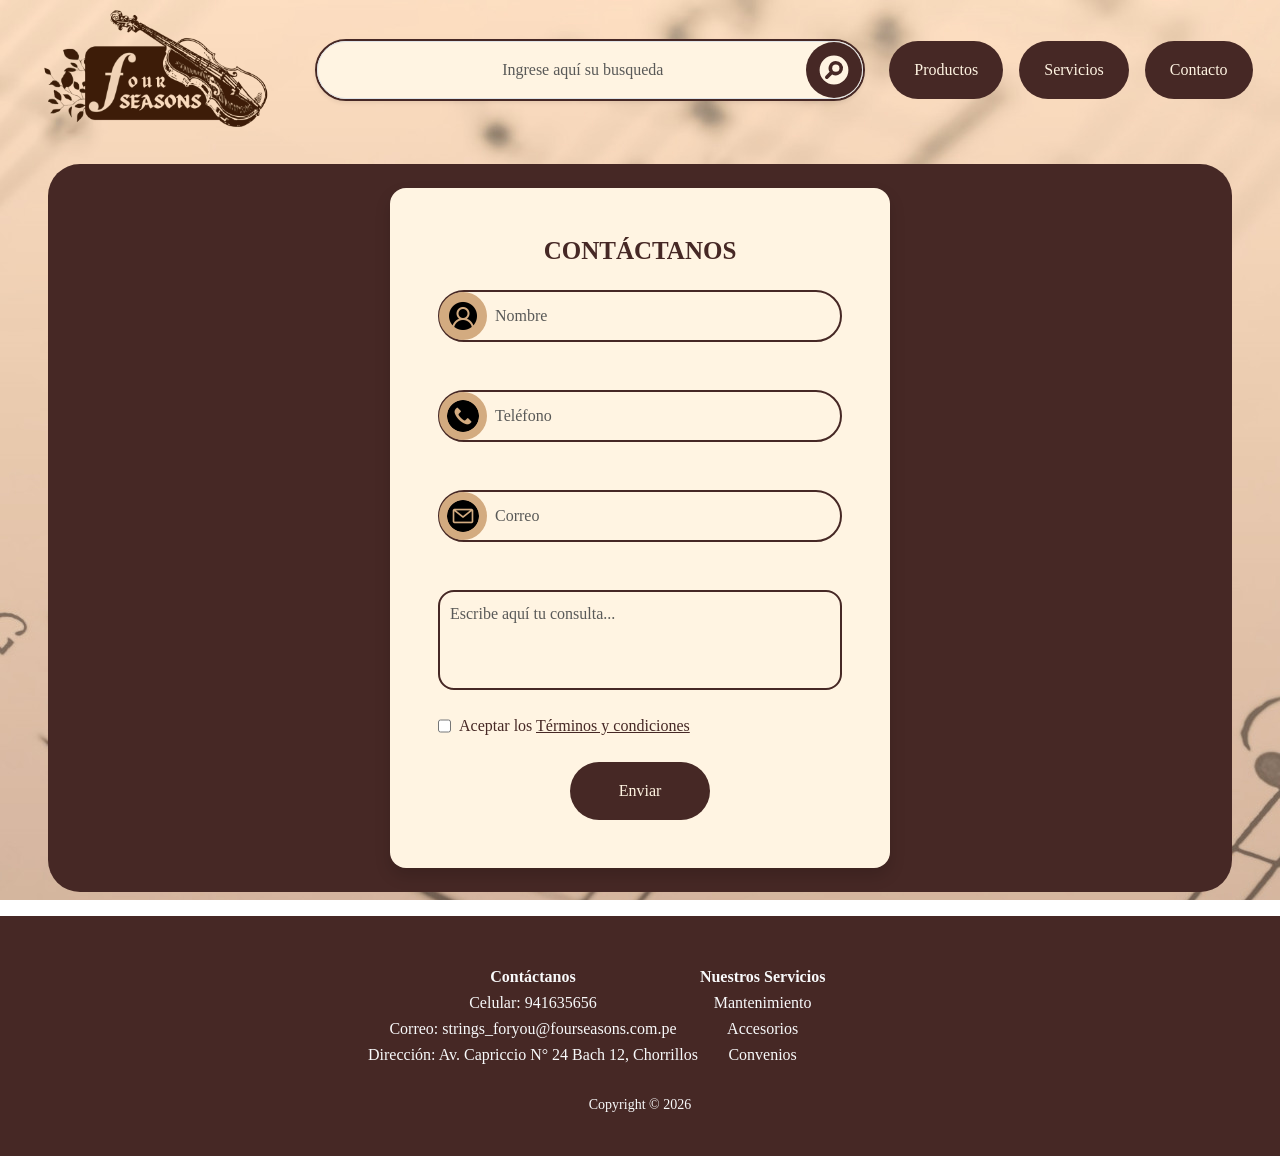
==== contacto.html @ e3f288ad "Add files via upload" ====
<!DOCTYPE html>
<html lang="es-PE">
    <head>
        <meta charset="UTF-8">
        <meta name="viewport" content="width=device-width, initial-scale=1.0">
        <title>Four Seasons - Contacto</title>
        <link href="https://cdn.jsdelivr.net/npm/bootstrap@5.3.3/dist/css/bootstrap.min.css" rel="stylesheet">
        <link rel="stylesheet" href="css/styles.css">
    </head>
    <body class="d-flex flex-column min-vh-100 aqa-bg-body">
        <header>
            <nav class="navbar navbar-expand-lg py-0">
                <div class="container-fluid justify-content-center align-items-center px-0">
                    <a class="navbar-brand m-0" href="index.html">
                        <img src="img/fourseasonsbrowntransparent.png" height="130" alt="Four Seasons" class="mx-3">
                    </a>
                    <form method="get" class="d-flex align-items-center position-relative shadow-sm rounded-pill mx-3 aqa-principal-search" >
                        <label hidden for="buscador">Buscador</label>
                        <input type="search" class="form-control bg-transparent rounded-pill px-4 py-3 text-center flex-grow-1" id="buscador" placeholder="Ingrese aquí su busqueda">
                        <button class="btn position-absolute end-0 top-0" type="submit">
                            <img class="aqa-search-btn-img" src="img/search-circle.svg" alt="search">
                        </button>
                    </form>              
                    <ul class="navbar-nav flex-row align-items-center">
                        <li class="nav-item mx-2">
                            <a class="btn aqa-btn-fourseasons rounded-pill px-4 py-3" href="productos.html">Productos</a>
                        </li>
                        <li class="nav-item mx-2">
                            <a class="btn aqa-btn-fourseasons rounded-pill px-4 py-3" href="servicios.html">Servicios</a>
                        </li>
                        <li class="nav-item mx-2">
                            <a class="btn aqa-btn-fourseasons rounded-pill px-4 py-3" href="contacto.html">Contacto</a>
                        </li>
                    </ul>
                </div>
            </nav>
        </header>
        <main class="aqa-border-brown rounded-5 d-flex justify-content-center my-4 mx-lg-5">
            <form method="get" autocomplete="off" class="rounded-4 p-5 my-4 shadow aqa-form">
                <h2 class="text-uppercase text-brand mb-4 fw-bold">Contáctanos</h2>
                <div class="mb-4 position-relative">        
                    <input id="nombre" type="text" class="form-control border-brand rounded-pill aqa-form-input bg-transparent flex-grow-1" placeholder="Nombre">
                    <label for="nombre">
                        <i>
                            <img src="img/account.png" alt="Nombre" class="aqa-input-icon">
                        </i>
                    </label> 
                </div>
                <div class="mb-4 position-relative">
                    <input id="telefono" type="tel" name="phone" class="form-control border-brand rounded-pill aqa-form-input bg-transparent flex-grow-1" placeholder="Teléfono">
                    <label for="telefono">
                        <i>
                            <img src="img/phone_call.png" alt="telefono" class="aqa-input-icon">
                        </i>
                    </label>
                </div>
                <div class="mb-4 position-relative">                    
                    <input id="correo" type="email" name="email" class="form-control border-brand rounded-pill aqa-form-input bg-transparent flex-grow-1" placeholder="Correo">
                    <label for="correo">
                        <img src="img/email.png" alt="Correo" class="aqa-input-icon">
                    </label>
                </div>
                <div class="mb-4 position-relative">
                    <label hidden>Comentario</label>
                    <textarea name="message" class="form-control border-brand bg-transparent flex-grow-1 rounded-4 aqa-form-texta" placeholder="Escribe aquí tu consulta..."></textarea>
                </div>
                <div class="mb-4 d-flex">
                    <input id="terminos_y_condiciones" type="checkbox" class="me-2" data-required="1" name="terminos">
                    <p class="m-0">Aceptar los
                        <a href="terminos_y_condiciones.html" target="_blank" class="aqa-textcolor">Términos y condiciones</a>
                    </p>
                </div>
                <div>
                    <input type="submit" name="send" value="Enviar" class="btn aqa-btn-fourseasons rounded-pill px-5 py-3">
                </div>
            </form>
        </main>
        <footer class="text-center text-light mt-auto py-4 aqa-footer">
            <div class="container">
                <br>
                <div class="row justify-content-center">
                    <div class="col-md-6">
                        <table class="footer-table table-borderless">
                            <tbody>
                                <tr>
                                    <th>Contáctanos</th>
                                    <th>Nuestros Servicios</th>
                                </tr>
                                <tr>
                                    <td>Celular: 941635656 </td>
                                    <td>Mantenimiento</td>
                                </tr>
                                <tr>
                                    <td>Correo: <address class="d-inline">strings_foryou@fourseasons.com.pe</address></td>
                                    <td>Accesorios</td>
                                </tr>
                                <tr>
                                    <td>Dirección: Av. Capriccio N° 24 Bach 12, Chorrillos</td>
                                    <td>Convenios</td>
                                </tr>
                            </tbody>
                        </table>
                    </div>
                </div>
                <br>
                <small>Copyright © 2026</small>
            </div>
        </footer>
    <script src="https://cdn.jsdelivr.net/npm/bootstrap@5.3.3/dist/js/bootstrap.bundle.min.js"></script>
    </body>
</html>
---- css/styles.css ----
.aqa-bg-body{
  background-image: url('../img/notes_2.jpg');
  background-attachment: fixed;
  font-family: Cambria, Cochin, Georgia, Times, 'Times New Roman', serif;
  min-height: 100vh;
}

.aqa-principal-search{
  max-width: 550px;
  flex:1;
  background-color: #FFF4E2;
  border: 2px solid #462825
}

.aqa-search-btn-img{
  padding: 10px;
  width: 56px;
  border-radius: 70%;
  background-color: #462825;
  position:absolute;
  top: 0px;
  right: 0px;
}

.aqa-btn-fourseasons, .aqa-border-brown{
  background-color: #462825;
  color: #FFF4E2;
  border-radius: 20px;
}

.aqa-content-title{
  background-color:#71493c;
  color: #FFF4E2;
  border-radius: 50px;
}
.aqa-content-main{
  background-color: #fff4e27f;
  border-radius: 50px;
  color: #462825;
}

.aqa-btn-fourseasons:hover, .aqa-btn-fourseasons:focus {
  background-color: #71493c;
  color: #FFF4E2;
}

.aqa-form{
  background-color:#FFF4E2;
  color: #462825;
  width: 500px;
  text-align: center;
}
.aqa-form > h2{
  font-size: 25px
}

.form-control:focus{
  border-color:#8d6e4e;
  box-shadow: none;
  outline: 0
}

.aqa-form-input{
  margin-bottom: 0px; 
  font-size:16px; 
  color: #462825;
  position: relative;
  width: 100%;
  padding: 12px 0px 12px 55px; 
  border: 2px solid #462825;
  outline: none;

}

.aqa-form-texta{
  padding: 10px;
  height: 100px;
  font-size:16px;
  background-color: transparent;
  color: #462825;
  resize:none;
  border: 2px solid #462825
}

.aqa-input-icon{
  position: absolute;
  top: 2px;
  left: 25px;
  background-color:#D3AB80;
  border-radius: 50%;
  padding: 8px;
  width: 48px;
  left: 1px;
}

.aqa-textcolor{
  color: #462825;
}

.aqa-text-title{
  color: #462825;
  background-color:#FFF4E2;
}

.aqa-footer{
  background-color: #462825;
  color: antiquewhite;
  text-align: center;
  padding: 2rem 0 0 0;
  position: relative;
  min-height: 15rem;
}
.aqa-figure-img {
  width: 100%;
  border-radius: 35px;
}

.aqa-rounded-section {
  border-radius: 35px 35px 55px 55px;
}
.aqa-rounded-aside {
  border-radius: 40px 40px 60px 60px;
}
.aqa-rounded-card {
  border-radius: 30px 30px 45px 45px;
}


.aqa-card-custom > h4 {
  background-color: #ffe1c1;
  color: #462825;
  border-radius: 20px;
  padding: 10px;
}

.aqa-card-custom {
  background-color: #462825;
  color: #FFF4E2;
  border-radius: 20px;
  padding: 20px;
  height: 100%;
  display: flex;
  flex-direction: column;
  justify-content: space-between;
}

.aqa-img-prod{
  height: 450px; 
  object-fit: contain
}

.aqa-img-serv{
  width: 100%; 
  border-radius: 25px;
}

.term-and-cond{
  display: flex; 
  flex-direction: column; 
  background-color: #462825; 
  width: 100%; 
  align-items: center
}

.aqa-bg-term{
  display: flex;
  margin: 0; 
  flex-direction: column; 
  background-color: #462825; 
  width: 100%; 
  box-shadow: 0 0 20px #FFF4E2; 
  align-items: center
}

.aqa-title-term{
  filter: sepia(100%) saturate(100%) brightness(300%) hue-rotate(340deg)
}

.aqa-bg-term > main{
  background-color: #FFF4E2; 
  color: #462825; 
  padding: 20px 100px 20px 100px; 
  width: 700px; 
  border-radius: 20px; 
  box-shadow: 0 0 20px #FFF4E2
}

.aqa-bg-term > footer{
  color: #ffe1c1;
}
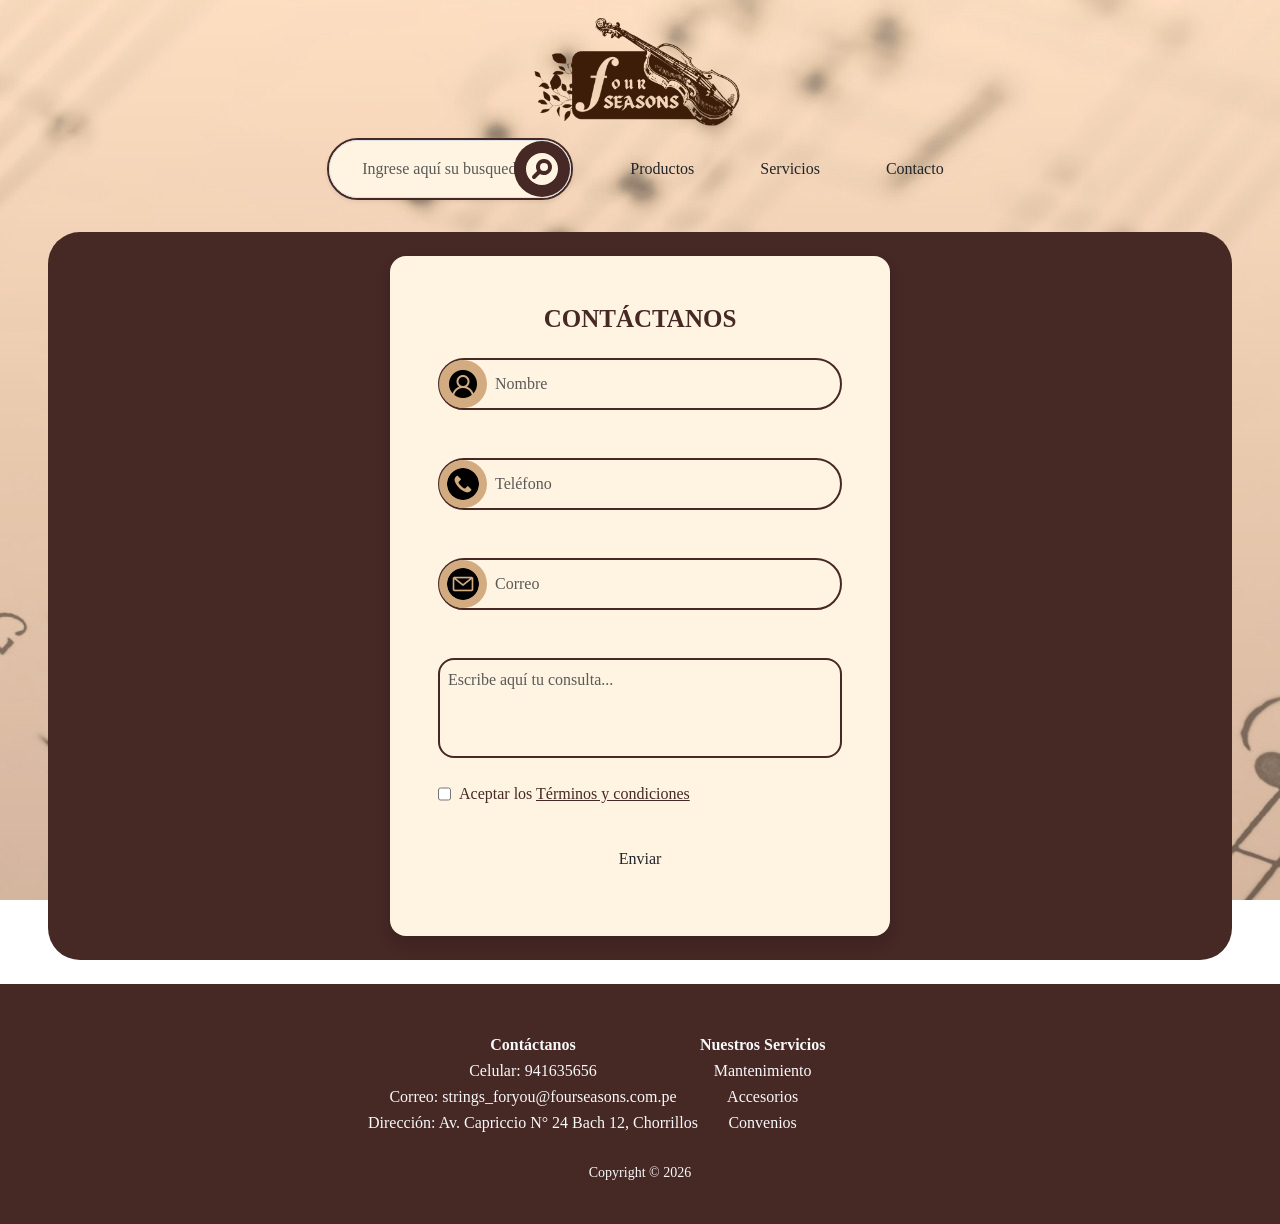
==== commit 265fd08e: "Add files via upload" ====
--- a/contacto.html
+++ b/contacto.html
@@ -1,111 +1,130 @@
 <!DOCTYPE html>
 <html lang="es-PE">
-    <head>
-        <meta charset="UTF-8">
-        <meta name="viewport" content="width=device-width, initial-scale=1.0">
-        <title>Four Seasons - Contacto</title>
-        <link href="https://cdn.jsdelivr.net/npm/bootstrap@5.3.3/dist/css/bootstrap.min.css" rel="stylesheet">
-        <link rel="stylesheet" href="css/styles.css">
-    </head>
-    <body class="d-flex flex-column min-vh-100 aqa-bg-body">
-        <header>
-            <nav class="navbar navbar-expand-lg py-0">
-                <div class="container-fluid justify-content-center align-items-center px-0">
-                    <a class="navbar-brand m-0" href="index.html">
-                        <img src="img/fourseasonsbrowntransparent.png" height="130" alt="Four Seasons" class="mx-3">
-                    </a>
-                    <form method="get" class="d-flex align-items-center position-relative shadow-sm rounded-pill mx-3 aqa-principal-search" >
-                        <label hidden for="buscador">Buscador</label>
-                        <input type="search" class="form-control bg-transparent rounded-pill px-4 py-3 text-center flex-grow-1" id="buscador" placeholder="Ingrese aquí su busqueda">
-                        <button class="btn position-absolute end-0 top-0" type="submit">
-                            <img class="aqa-search-btn-img" src="img/search-circle.svg" alt="search">
-                        </button>
-                    </form>              
-                    <ul class="navbar-nav flex-row align-items-center">
-                        <li class="nav-item mx-2">
-                            <a class="btn aqa-btn-fourseasons rounded-pill px-4 py-3" href="productos.html">Productos</a>
-                        </li>
-                        <li class="nav-item mx-2">
-                            <a class="btn aqa-btn-fourseasons rounded-pill px-4 py-3" href="servicios.html">Servicios</a>
-                        </li>
-                        <li class="nav-item mx-2">
-                            <a class="btn aqa-btn-fourseasons rounded-pill px-4 py-3" href="contacto.html">Contacto</a>
-                        </li>
-                    </ul>
-                </div>
-            </nav>
-        </header>
-        <main class="aqa-border-brown rounded-5 d-flex justify-content-center my-4 mx-lg-5">
-            <form method="get" autocomplete="off" class="rounded-4 p-5 my-4 shadow aqa-form">
-                <h2 class="text-uppercase text-brand mb-4 fw-bold">Contáctanos</h2>
-                <div class="mb-4 position-relative">        
-                    <input id="nombre" type="text" class="form-control border-brand rounded-pill aqa-form-input bg-transparent flex-grow-1" placeholder="Nombre">
-                    <label for="nombre">
-                        <i>
-                            <img src="img/account.png" alt="Nombre" class="aqa-input-icon">
-                        </i>
-                    </label> 
-                </div>
-                <div class="mb-4 position-relative">
-                    <input id="telefono" type="tel" name="phone" class="form-control border-brand rounded-pill aqa-form-input bg-transparent flex-grow-1" placeholder="Teléfono">
-                    <label for="telefono">
-                        <i>
-                            <img src="img/phone_call.png" alt="telefono" class="aqa-input-icon">
-                        </i>
-                    </label>
-                </div>
-                <div class="mb-4 position-relative">                    
-                    <input id="correo" type="email" name="email" class="form-control border-brand rounded-pill aqa-form-input bg-transparent flex-grow-1" placeholder="Correo">
-                    <label for="correo">
-                        <img src="img/email.png" alt="Correo" class="aqa-input-icon">
-                    </label>
-                </div>
-                <div class="mb-4 position-relative">
-                    <label hidden>Comentario</label>
-                    <textarea name="message" class="form-control border-brand bg-transparent flex-grow-1 rounded-4 aqa-form-texta" placeholder="Escribe aquí tu consulta..."></textarea>
-                </div>
-                <div class="mb-4 d-flex">
-                    <input id="terminos_y_condiciones" type="checkbox" class="me-2" data-required="1" name="terminos">
-                    <p class="m-0">Aceptar los
-                        <a href="terminos_y_condiciones.html" target="_blank" class="aqa-textcolor">Términos y condiciones</a>
-                    </p>
-                </div>
-                <div>
-                    <input type="submit" name="send" value="Enviar" class="btn aqa-btn-fourseasons rounded-pill px-5 py-3">
-                </div>
+
+<head>
+  <meta charset="UTF-8">
+  <meta name="viewport" content="width=device-width, initial-scale=1.0">
+  <title>Four Seasons - Contacto</title>
+  <link href="https://cdn.jsdelivr.net/npm/bootstrap@5.3.3/dist/css/bootstrap.min.css" rel="stylesheet">
+  <link rel="stylesheet" href="css/styles.css">
+</head>
+
+<body class="d-flex flex-column min-vh-100 aqa-bg-body">
+  <header>
+    <nav class="navbar navbar-expand-lg navbar-light">
+      <div class="container-fluid d-flex flex-column align-items-center">
+        <a class="navbar-brand m-0" href="index.html">
+          <img src="img/fourseasonsbrowntransparent.png" height="120" alt="Four Seasons" class="mx-auto">
+        </a>
+        <button class="navbar-toggler mb-3" type="button" data-bs-toggle="collapse" data-bs-target="#navbarContent"
+          aria-controls="navbarContent" aria-expanded="false" aria-label="Toggle navigation">
+          <span class="navbar-toggler-icon"></span>
+        </button>
+        <div class="collapse navbar-collapse" id="navbarContent">
+          <div class="d-flex flex-column flex-lg-row align-items-center justify-content-center w-100">
+            <form method="get"
+              class="d-flex align-items-center position-relative shadow-sm rounded-pill my-3 my-lg-0 mx-lg-4 aqa-principal-search min-w-300">
+              <label hidden for="buscador">Buscador</label>
+              <input type="search" class="form-control bg-transparent rounded-pill px-4 py-3 text-center w-100"
+                id="buscador" placeholder="Ingrese aquí su busqueda">
+              <button class="btn position-absolute end-0 top-0" type="submit">
+                <img class="aqa-search-btn-img p-2 end-0 top-0 rounded-5 position-absolute" src="img/search-circle.svg" alt="search">
+              </button>
             </form>
-        </main>
-        <footer class="text-center text-light mt-auto py-4 aqa-footer">
-            <div class="container">
-                <br>
-                <div class="row justify-content-center">
-                    <div class="col-md-6">
-                        <table class="footer-table table-borderless">
-                            <tbody>
-                                <tr>
-                                    <th>Contáctanos</th>
-                                    <th>Nuestros Servicios</th>
-                                </tr>
-                                <tr>
-                                    <td>Celular: 941635656 </td>
-                                    <td>Mantenimiento</td>
-                                </tr>
-                                <tr>
-                                    <td>Correo: <address class="d-inline">strings_foryou@fourseasons.com.pe</address></td>
-                                    <td>Accesorios</td>
-                                </tr>
-                                <tr>
-                                    <td>Dirección: Av. Capriccio N° 24 Bach 12, Chorrillos</td>
-                                    <td>Convenios</td>
-                                </tr>
-                            </tbody>
-                        </table>
-                    </div>
-                </div>
-                <br>
-                <small>Copyright © 2026</small>
-            </div>
-        </footer>
-    <script src="https://cdn.jsdelivr.net/npm/bootstrap@5.3.3/dist/js/bootstrap.bundle.min.js"></script>
-    </body>
+            <ul class="navbar-nav align-items-center">
+              <li class="nav-item mx-2 mb-2 mb-lg-0">
+                <a class="btn aqa-color-cont rounded-pill px-4 py-3" href="productos.html">Productos</a>
+              </li>
+              <li class="nav-item mx-2 mb-2 mb-lg-0">
+                <a class="btn aqa-color-cont rounded-pill px-4 py-3" href="servicios.html">Servicios</a>
+              </li>
+              <li class="nav-item mx-2 mb-2 mb-lg-0">
+                <a class="btn aqa-color-cont rounded-pill px-4 py-3" href="contacto.html">Contacto</a>
+              </li>
+            </ul>
+          </div>
+        </div>
+      </div>
+    </nav>
+  </header>
+  <main class="aqa-border-brown rounded-5 d-flex justify-content-center my-4 mx-lg-5">
+    <form method="get" autocomplete="off" class="container rounded-4 p-5 my-4 shadow aqa-form text-center">
+      <h2 class="text-uppercase text-brand mb-4 fw-bold">Contáctanos</h2>
+      <div class="mb-4 position-relative">
+        <input id="nombre" type="text"
+          class="form-control border-brand rounded-pill aqa-form-input position-relative bg-transparent flex-grow-1" placeholder="Nombre">
+        <label for="nombre">
+          <i>
+            <img src="img/account.png" alt="Nombre" class="aqa-input-icon position-absolute">
+          </i>
+        </label>
+      </div>
+      <div class="mb-4 position-relative">
+        <input id="telefono" type="tel" name="phone"
+          class="form-control border-brand rounded-pill aqa-form-input position-relative bg-transparent flex-grow-1"
+          placeholder="Teléfono">
+        <label for="telefono">
+          <i>
+            <img src="img/phone_call.png" alt="telefono" class="aqa-input-icon position-absolute">
+          </i>
+        </label>
+      </div>
+      <div class="mb-4 position-relative">
+        <input id="correo" type="email" name="email"
+          class="form-control border-brand rounded-pill aqa-form-input position-relative bg-transparent flex-grow-1" placeholder="Correo">
+        <label for="correo">
+          <img src="img/email.png" alt="Correo" class="aqa-input-icon position-absolute">
+        </label>
+      </div>
+      <div class="mb-4 position-relative">
+        <label hidden>Comentario</label>
+        <textarea name="message" class="form-control border-brand bg-transparent flex-grow-1 rounded-4 aqa-form-texta p-2"
+          placeholder="Escribe aquí tu consulta..."></textarea>
+      </div>
+      <div class="mb-4 d-flex">
+        <input id="terminos_y_condiciones" type="checkbox" class="me-2" data-required="1" name="terminos">
+        <p class="m-0">Aceptar los
+          <a href="terminos_y_condiciones.html" target="_blank" class="aqa-textcolor">Términos y condiciones</a>
+        </p>
+      </div>
+      <div>
+        <input type="submit" name="send" value="Enviar" class="btn aqa-color-cont rounded-pill px-5 py-3">
+      </div>
+    </form>
+  </main>
+  <footer class="text-center text-light mt-auto py-4 aqa-footer position-relative text-center">
+    <div class="container">
+      <br>
+      <div class="row justify-content-center">
+        <div class="col-md-6">
+          <table class="footer-table table-borderless">
+            <tbody>
+              <tr>
+                <th>Contáctanos</th>
+                <th>Nuestros Servicios</th>
+              </tr>
+              <tr>
+                <td>Celular: 941635656 </td>
+                <td>Mantenimiento</td>
+              </tr>
+              <tr>
+                <td>Correo: <address class="d-inline">strings_foryou@fourseasons.com.pe</address>
+                </td>
+                <td>Accesorios</td>
+              </tr>
+              <tr>
+                <td>Dirección: Av. Capriccio N° 24 Bach 12, Chorrillos</td>
+                <td>Convenios</td>
+              </tr>
+            </tbody>
+          </table>
+        </div>
+      </div>
+      <br>
+      <small>Copyright © 2026</small>
+    </div>
+  </footer>
+  <script src="https://cdn.jsdelivr.net/npm/bootstrap@5.3.3/dist/js/bootstrap.bundle.min.js"></script>
+</body>
+
 </html>
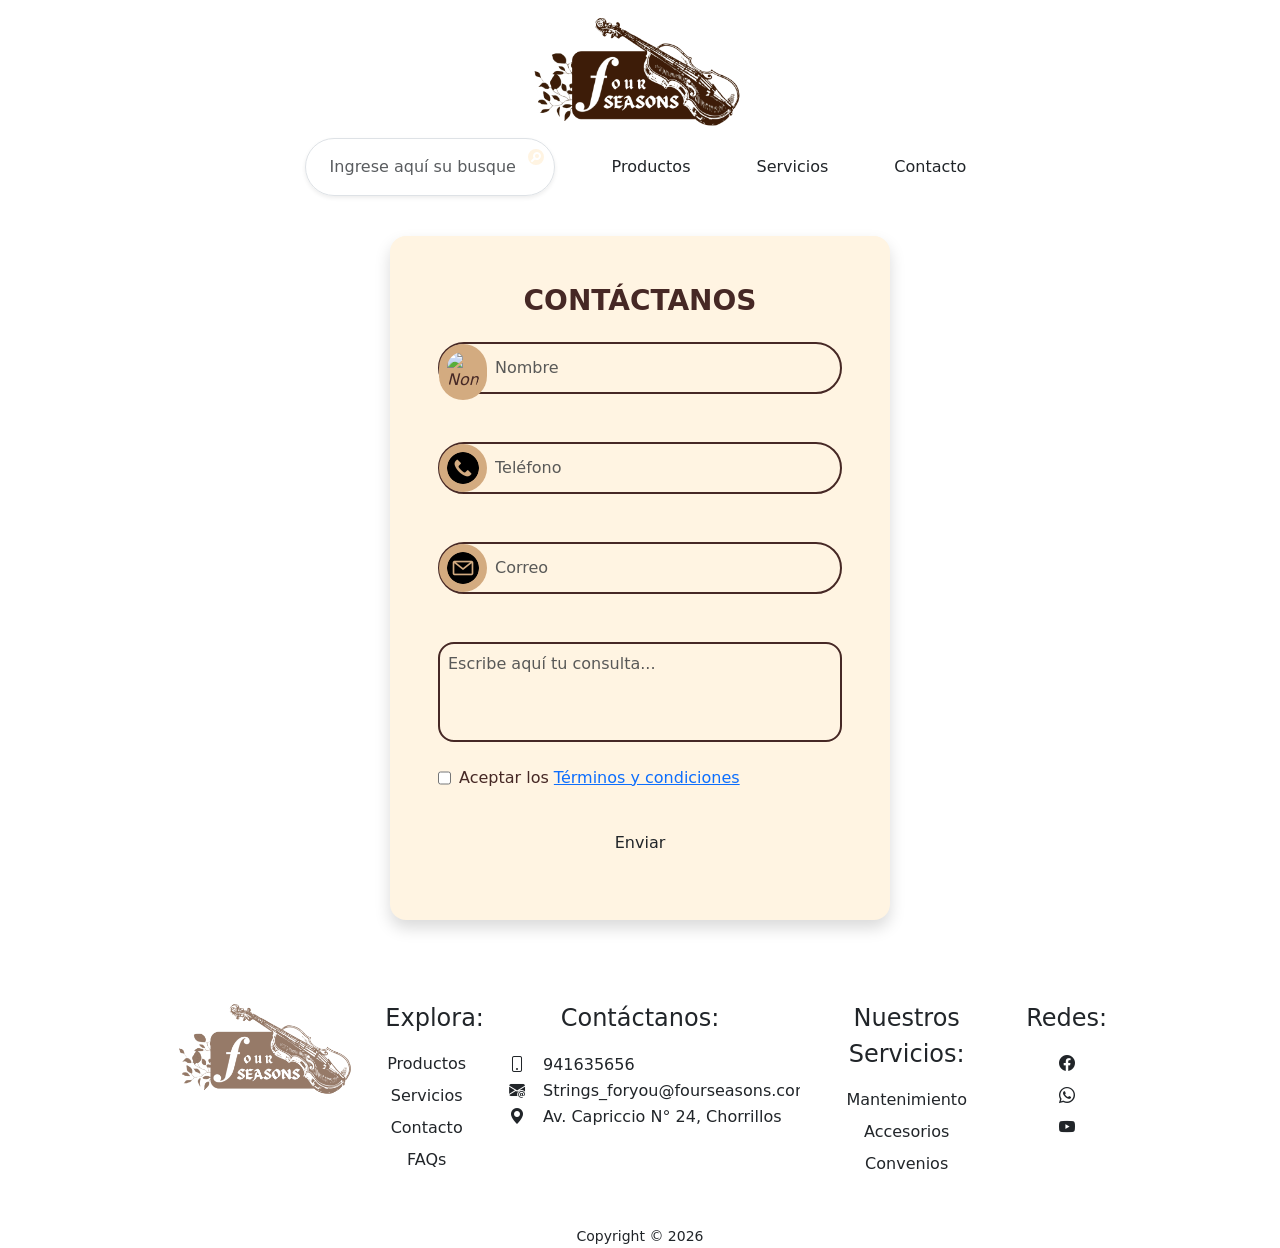
==== commit 1e027659: "Add files via upload" ====
--- a/contacto.html
+++ b/contacto.html
@@ -6,10 +6,11 @@
   <meta name="viewport" content="width=device-width, initial-scale=1.0">
   <title>Four Seasons - Contacto</title>
   <link href="https://cdn.jsdelivr.net/npm/bootstrap@5.3.3/dist/css/bootstrap.min.css" rel="stylesheet">
+  <link rel="stylesheet" href="https://cdn.jsdelivr.net/npm/bootstrap-icons@1.11.3/font/bootstrap-icons.min.css">
   <link rel="stylesheet" href="css/styles.css">
 </head>
 
-<body class="d-flex flex-column min-vh-100 aqa-bg-body">
+<body class="d-flex flex-column min-vh-100 aqa-bgc-body">
   <header>
     <nav class="navbar navbar-expand-lg navbar-light">
       <div class="container-fluid d-flex flex-column align-items-center">
@@ -23,23 +24,23 @@
         <div class="collapse navbar-collapse" id="navbarContent">
           <div class="d-flex flex-column flex-lg-row align-items-center justify-content-center w-100">
             <form method="get"
-              class="d-flex align-items-center position-relative shadow-sm rounded-pill my-3 my-lg-0 mx-lg-4 aqa-principal-search min-w-300">
+              class="d-flex align-items-center position-relative shadow-sm rounded-pill my-3 my-lg-0 mx-lg-4 aqa-search min-w-300">
               <label hidden for="buscador">Buscador</label>
               <input type="search" class="form-control bg-transparent rounded-pill px-4 py-3 text-center w-100"
                 id="buscador" placeholder="Ingrese aquí su busqueda">
               <button class="btn position-absolute end-0 top-0" type="submit">
-                <img class="aqa-search-btn-img p-2 end-0 top-0 rounded-5 position-absolute" src="img/search-circle.svg" alt="search">
+                <img class="aqa-btn-srch aqa-bgc p-2 end-0 top-0 rounded-5 position-absolute"
+                  src="img/search-circle.svg" alt="search">
               </button>
             </form>
             <ul class="navbar-nav align-items-center">
+              <li class="nav-item mx-2 mb-2 mb-lg-0"><a class="btn aqa-pill rounded-pill px-4 py-3"
+                  href="productos.html">Productos</a></li>
               <li class="nav-item mx-2 mb-2 mb-lg-0">
-                <a class="btn aqa-color-cont rounded-pill px-4 py-3" href="productos.html">Productos</a>
+                <a class="btn aqa-pill rounded-pill px-4 py-3" href="servicios.html">Servicios</a>
               </li>
               <li class="nav-item mx-2 mb-2 mb-lg-0">
-                <a class="btn aqa-color-cont rounded-pill px-4 py-3" href="servicios.html">Servicios</a>
-              </li>
-              <li class="nav-item mx-2 mb-2 mb-lg-0">
-                <a class="btn aqa-color-cont rounded-pill px-4 py-3" href="contacto.html">Contacto</a>
+                <a class="btn aqa-pill rounded-pill px-4 py-3" href="contacto.html">Contacto</a>
               </li>
             </ul>
           </div>
@@ -47,79 +48,107 @@
       </div>
     </nav>
   </header>
-  <main class="aqa-border-brown rounded-5 d-flex justify-content-center my-4 mx-lg-5">
+  <main class="aqa-bgc rounded-5 d-flex justify-content-center my-2 mx-lg-5">
     <form method="get" autocomplete="off" class="container rounded-4 p-5 my-4 shadow aqa-form text-center">
-      <h2 class="text-uppercase text-brand mb-4 fw-bold">Contáctanos</h2>
+      <h1 class="text-uppercase aqa-b-color text-brand mb-4 fw-bold fs-3">Contáctanos</h1>
       <div class="mb-4 position-relative">
         <input id="nombre" type="text"
-          class="form-control border-brand rounded-pill aqa-form-input position-relative bg-transparent flex-grow-1" placeholder="Nombre">
+          class="form-control border-brand rounded-pill aqa-form-input mb-0 position-relative bg-transparent flex-grow-1"
+          placeholder="Nombre">
         <label for="nombre">
-          <i>
-            <img src="img/account.png" alt="Nombre" class="aqa-input-icon position-absolute">
+          <i class="w-100 h-auto">
+            <img src="img/account.svg" alt="Nombre" class="aqa-input-icon border-2 p-2 position-absolute rounded-5">
           </i>
         </label>
       </div>
       <div class="mb-4 position-relative">
         <input id="telefono" type="tel" name="phone"
-          class="form-control border-brand rounded-pill aqa-form-input position-relative bg-transparent flex-grow-1"
+          class="form-control border-brand rounded-pill aqa-form-input mb-0 position-relative bg-transparent flex-grow-1"
           placeholder="Teléfono">
         <label for="telefono">
-          <i>
-            <img src="img/phone_call.png" alt="telefono" class="aqa-input-icon position-absolute">
+          <i class="w-12">
+            <img src="img/phone_call.png" alt="telefono" class="aqa-input-icon p-2 rounded-5 position-absolute">
           </i>
         </label>
       </div>
       <div class="mb-4 position-relative">
         <input id="correo" type="email" name="email"
-          class="form-control border-brand rounded-pill aqa-form-input position-relative bg-transparent flex-grow-1" placeholder="Correo">
+          class="form-control border-brand rounded-pill aqa-form-input mb-0 position-relative bg-transparent flex-grow-1"
+          placeholder="Correo">
         <label for="correo">
-          <img src="img/email.png" alt="Correo" class="aqa-input-icon position-absolute">
+          <img src="img/email.png" alt="Correo" class="aqa-input-icon p-2 rounded-5 position-absolute">
         </label>
       </div>
       <div class="mb-4 position-relative">
         <label hidden>Comentario</label>
-        <textarea name="message" class="form-control border-brand bg-transparent flex-grow-1 rounded-4 aqa-form-texta p-2"
+        <textarea name="message"
+          class="form-control border-brand bg-transparent flex-grow-1 rounded-4 aqa-form-texta p-2"
           placeholder="Escribe aquí tu consulta..."></textarea>
       </div>
       <div class="mb-4 d-flex">
-        <input id="terminos_y_condiciones" type="checkbox" class="me-2" data-required="1" name="terminos">
-        <p class="m-0">Aceptar los
-          <a href="terminos_y_condiciones.html" target="_blank" class="aqa-textcolor">Términos y condiciones</a>
-        </p>
+        <input id="terminos_y_condiciones" type="checkbox" class="me-2" name="terminos">
+        <label for="terminos_y_condiciones" class="m-0 aqa-b-color">Aceptar los
+          <a href="terminos_y_condiciones.html" target="_blank" class="aqa-b-color">Términos y condiciones</a>
+        </label>
       </div>
       <div>
-        <input type="submit" name="send" value="Enviar" class="btn aqa-color-cont rounded-pill px-5 py-3">
+        <input type="submit" name="send" value="Enviar" class="btn aqa-pill rounded-pill px-5 py-3">
       </div>
     </form>
   </main>
-  <footer class="text-center text-light mt-auto py-4 aqa-footer position-relative text-center">
-    <div class="container">
-      <br>
-      <div class="row justify-content-center">
-        <div class="col-md-6">
-          <table class="footer-table table-borderless">
-            <tbody>
-              <tr>
-                <th>Contáctanos</th>
-                <th>Nuestros Servicios</th>
-              </tr>
-              <tr>
-                <td>Celular: 941635656 </td>
-                <td>Mantenimiento</td>
-              </tr>
-              <tr>
-                <td>Correo: <address class="d-inline">strings_foryou@fourseasons.com.pe</address>
-                </td>
-                <td>Accesorios</td>
-              </tr>
-              <tr>
-                <td>Dirección: Av. Capriccio N° 24 Bach 12, Chorrillos</td>
-                <td>Convenios</td>
-              </tr>
-            </tbody>
-          </table>
-        </div>
+  <footer class="container-fluid aqa-bgc pt-5 m-0">
+    <div class="row justify-content-center g-4">
+      <div class="col-12 col-md-2 mb-3 text-center">
+        <a href="index.html">
+          <img class="aqa-title-term" src="img/fourseasonsbrowntransparent.png" height="100" alt="Four Seasons">
+        </a>
       </div>
+      <div class="col-12 col-md-1 mb-3 text-center">
+        <p class="fs-4">Explora:</p>
+        <ul class="nav flex-column">
+          <li class="nav-item mb-2"><a href="productos.html" class="text-reset text-decoration-none">Productos</a></li>
+          <li class="nav-item mb-2"><a href="servicios.html" class="text-reset text-decoration-none">Servicios</a></li>
+          <li class="nav-item mb-2"><a href="contacto.html" class="text-reset text-decoration-none">Contacto</a></li>
+          <li class="nav-item mb-2"><a href="#" class="text-reset text-decoration-none">FAQs</a></li>
+        </ul>
+      </div>
+      <div class="table-responsive col-12 col-md-3 mb-3 text-center">
+        <p class="fs-4">Contáctanos:</p>
+        <table class="table-borderless aqa-bgc m-auto">
+          <tbody>
+            <tr>
+              <td><i class="bi bi-phone m-3"></i></td>
+              <td class="text-start">941635656</td>
+            </tr>
+            <tr>
+              <td><i class="bi bi-envelope-at-fill m-3 text-break"></i></td>
+              <td>Strings_foryou@fourseasons.com.pe</td>
+            </tr>
+            <tr>
+              <td><i class="bi bi-geo-alt-fill m-3"></i></td>
+              <td class="text-start">Av. Capriccio N° 24, Chorrillos</td>
+            </tr>
+          </tbody>
+        </table>
+      </div>
+      <div class="col-12 col-md-2 mb-3 text-center">
+        <p class="fs-4">Nuestros Servicios:</p>
+        <ul class="nav flex-column">
+          <li class="nav-item mb-2">Mantenimiento</li>
+          <li class="nav-item mb-2">Accesorios</li>
+          <li class="nav-item mb-2">Convenios</li>
+        </ul>
+      </div>
+      <div class="col-12 col-md-1 mb-3 text-center">
+        <p class="fs-4">Redes:</p>
+        <ul class="list-unstyled d-flex d-md-block justify-content-center gap-3">
+          <li class="mb-2"><i class="bi bi-facebook"></i></li>
+          <li class="mb-2"><i class="bi bi-whatsapp"></i></li>
+          <li class="mb-2"><i class="bi bi-youtube"></i></li>
+        </ul>
+      </div>
+    </div>
+    <div class="text-center">
       <br>
       <small>Copyright © 2026</small>
     </div>
--- a/css/styles.css
+++ b/css/styles.css
@@ -1,45 +1,32 @@
+
 .aqa-bg-body{
   background-image: url('../img/notes_2.jpg');
   background-attachment: fixed;
   font-family: Cambria, Cochin, Georgia, Times, 'Times New Roman', serif;
-  min-height: 100vh;
 }
 
 .aqa-principal-search{
-  max-width: 550px;
-  flex:1;
+  width: 300px;
   background-color: #FFF4E2;
   border: 2px solid #462825
 }
 
 .aqa-search-btn-img{
-  padding: 10px;
   width: 56px;
-  border-radius: 70%;
-  background-color: #462825;
-  position:absolute;
-  top: 0px;
-  right: 0px;
+  background-color: #462825
 }
 
-.aqa-btn-fourseasons, .aqa-border-brown{
+.aqa-color-cont, .aqa-border-brown{
   background-color: #462825;
   color: #FFF4E2;
-  border-radius: 20px;
 }
 
-.aqa-content-title{
-  background-color:#71493c;
-  color: #FFF4E2;
-  border-radius: 50px;
-}
 .aqa-content-main{
   background-color: #fff4e27f;
-  border-radius: 50px;
   color: #462825;
 }
 
-.aqa-btn-fourseasons:hover, .aqa-btn-fourseasons:focus {
+.aqa-color-cont:hover, .aqa-color-cont:focus {
   background-color: #71493c;
   color: #FFF4E2;
 }
@@ -48,7 +35,6 @@
   background-color:#FFF4E2;
   color: #462825;
   width: 500px;
-  text-align: center;
 }
 .aqa-form > h2{
   font-size: 25px
@@ -57,23 +43,19 @@
 .form-control:focus{
   border-color:#8d6e4e;
   box-shadow: none;
-  outline: 0
 }
 
 .aqa-form-input{
   margin-bottom: 0px; 
   font-size:16px; 
   color: #462825;
-  position: relative;
   width: 100%;
   padding: 12px 0px 12px 55px; 
   border: 2px solid #462825;
   outline: none;
-
 }
 
 .aqa-form-texta{
-  padding: 10px;
   height: 100px;
   font-size:16px;
   background-color: transparent;
@@ -83,7 +65,6 @@
 }
 
 .aqa-input-icon{
-  position: absolute;
   top: 2px;
   left: 25px;
   background-color:#D3AB80;
@@ -105,26 +86,13 @@
 .aqa-footer{
   background-color: #462825;
   color: antiquewhite;
-  text-align: center;
   padding: 2rem 0 0 0;
-  position: relative;
   min-height: 15rem;
 }
-.aqa-figure-img {
-  width: 100%;
-  border-radius: 35px;
-}
 
-.aqa-rounded-section {
-  border-radius: 35px 35px 55px 55px;
-}
 .aqa-rounded-aside {
   border-radius: 40px 40px 60px 60px;
 }
-.aqa-rounded-card {
-  border-radius: 30px 30px 45px 45px;
-}
-
 
 .aqa-card-custom > h4 {
   background-color: #ffe1c1;
@@ -139,7 +107,7 @@
   border-radius: 20px;
   padding: 20px;
   height: 100%;
-  display: flex;
+  display:flex;
   flex-direction: column;
   justify-content: space-between;
 }
@@ -163,7 +131,6 @@
 }
 
 .aqa-bg-term{
-  display: flex;
   margin: 0; 
   flex-direction: column; 
   background-color: #462825; 
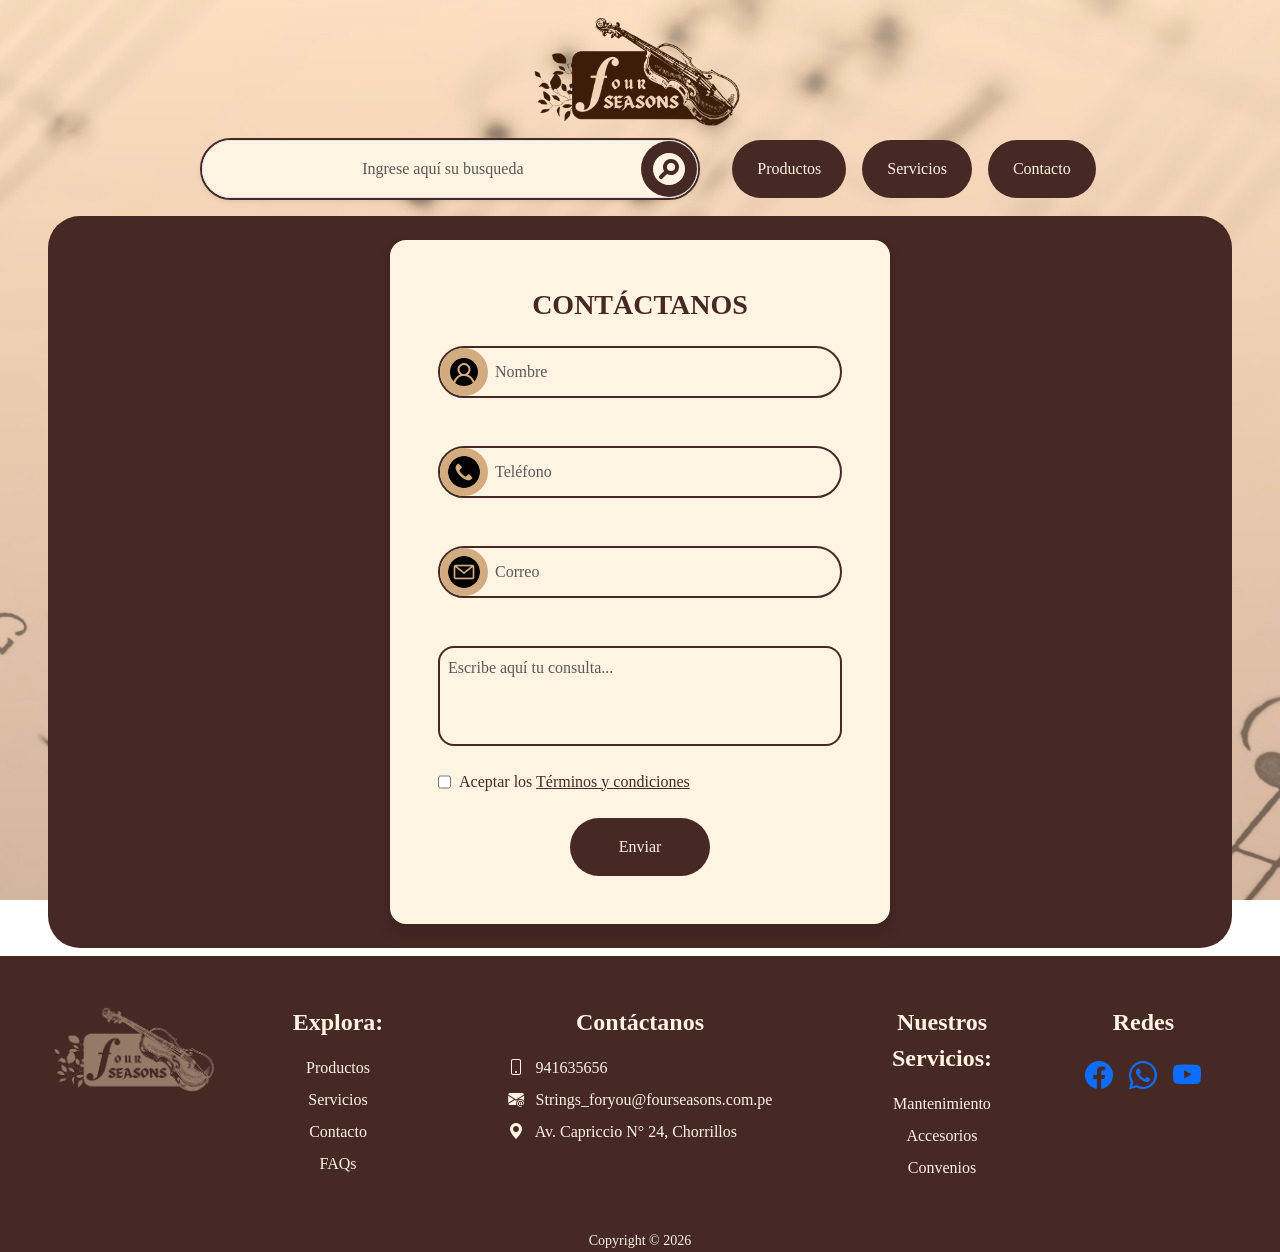
==== commit b62948cc: "Add files via upload" ====
--- a/contacto.html
+++ b/contacto.html
@@ -10,18 +10,18 @@
   <link rel="stylesheet" href="css/styles.css">
 </head>
 
-<body class="d-flex flex-column min-vh-100 aqa-bgc-body">
+<body class="d-flex flex-column aqa-bgc-body">
   <header>
     <nav class="navbar navbar-expand-lg navbar-light">
       <div class="container-fluid d-flex flex-column align-items-center">
         <a class="navbar-brand m-0" href="index.html">
           <img src="img/fourseasonsbrowntransparent.png" height="120" alt="Four Seasons" class="mx-auto">
         </a>
-        <button class="navbar-toggler mb-3" type="button" data-bs-toggle="collapse" data-bs-target="#navbarContent"
-          aria-controls="navbarContent" aria-expanded="false" aria-label="Toggle navigation">
+        <button class="navbar-toggler mb-3" type="button" data-bs-toggle="collapse" data-bs-target="#navbarcontent"
+          aria-controls="navbarcontent" aria-expanded="false" aria-label="Toggle navigation">
           <span class="navbar-toggler-icon"></span>
         </button>
-        <div class="collapse navbar-collapse" id="navbarContent">
+        <div class="collapse navbar-collapse" id="navbarcontent">
           <div class="d-flex flex-column flex-lg-row align-items-center justify-content-center w-100">
             <form method="get"
               class="d-flex align-items-center position-relative shadow-sm rounded-pill my-3 my-lg-0 mx-lg-4 aqa-search min-w-300">
@@ -34,7 +34,8 @@
               </button>
             </form>
             <ul class="navbar-nav align-items-center">
-              <li class="nav-item mx-2 mb-2 mb-lg-0"><a class="btn aqa-pill rounded-pill px-4 py-3"
+              <li class="nav-item mx-2 mb-2 mb-lg-0">
+                <a class="btn aqa-pill rounded-pill px-4 py-3"
                   href="productos.html">Productos</a></li>
               <li class="nav-item mx-2 mb-2 mb-lg-0">
                 <a class="btn aqa-pill rounded-pill px-4 py-3" href="servicios.html">Servicios</a>
@@ -48,8 +49,8 @@
       </div>
     </nav>
   </header>
-  <main class="aqa-bgc rounded-5 d-flex justify-content-center my-2 mx-lg-5">
-    <form method="get" autocomplete="off" class="container rounded-4 p-5 my-4 shadow aqa-form text-center">
+  <main class="aqa-bgc rounded-5 d-flex justify-content-center my-2 mx-2 mx-lg-5">
+    <form method="get" autocomplete="off" class="container rounded-4 p-4 p-md-5 my-4 shadow aqa-form text-center">
       <h1 class="text-uppercase aqa-b-color text-brand mb-4 fw-bold fs-3">Contáctanos</h1>
       <div class="mb-4 position-relative">
         <input id="nombre" type="text"
@@ -96,15 +97,15 @@
       </div>
     </form>
   </main>
-  <footer class="container-fluid aqa-bgc pt-5 m-0">
+  <footer class="container-fluid aqa-bgc p-5 pb-0 m-0">
     <div class="row justify-content-center g-4">
-      <div class="col-12 col-md-2 mb-3 text-center">
+      <div class="col-10 col-md-2 mb-3 text-center">
         <a href="index.html">
-          <img class="aqa-title-term" src="img/fourseasonsbrowntransparent.png" height="100" alt="Four Seasons">
+          <img class="img-fluid aqa-title-term" src="img/fourseasonsbrowntransparent.png" height="100" alt="Four Seasons">
         </a>
       </div>
-      <div class="col-12 col-md-1 mb-3 text-center">
-        <p class="fs-4">Explora:</p>
+      <div class="col-12 col-md-2 mb-3 text-center">
+        <p class="fs-4 fw-bold">Explora:</p>
         <ul class="nav flex-column">
           <li class="nav-item mb-2"><a href="productos.html" class="text-reset text-decoration-none">Productos</a></li>
           <li class="nav-item mb-2"><a href="servicios.html" class="text-reset text-decoration-none">Servicios</a></li>
@@ -112,40 +113,29 @@
           <li class="nav-item mb-2"><a href="#" class="text-reset text-decoration-none">FAQs</a></li>
         </ul>
       </div>
-      <div class="table-responsive col-12 col-md-3 mb-3 text-center">
-        <p class="fs-4">Contáctanos:</p>
-        <table class="table-borderless aqa-bgc m-auto">
-          <tbody>
-            <tr>
-              <td><i class="bi bi-phone m-3"></i></td>
-              <td class="text-start">941635656</td>
-            </tr>
-            <tr>
-              <td><i class="bi bi-envelope-at-fill m-3 text-break"></i></td>
-              <td>Strings_foryou@fourseasons.com.pe</td>
-            </tr>
-            <tr>
-              <td><i class="bi bi-geo-alt-fill m-3"></i></td>
-              <td class="text-start">Av. Capriccio N° 24, Chorrillos</td>
-            </tr>
-          </tbody>
-        </table>
+      <div class="col-12 col-md-4 mb-3 text-center">
+        <p class="fs-4 fw-bold">Contáctanos</p>
+        <div class="d-inline-block text-start">
+          <p class="mb-2"><i class="bi bi-phone me-2"></i> 941635656</p>
+          <p class="mb-2"><i class="bi bi-envelope-at-fill me-2"></i> <span class="text-break">Strings_foryou@fourseasons.com.pe</span></p>
+          <p class="mb-2"><i class="bi bi-geo-alt-fill me-2"></i> Av. Capriccio N° 24, Chorrillos</p>
+        </div>
       </div>
       <div class="col-12 col-md-2 mb-3 text-center">
-        <p class="fs-4">Nuestros Servicios:</p>
+        <p class="fs-4 fw-bold">Nuestros Servicios:</p>
         <ul class="nav flex-column">
           <li class="nav-item mb-2">Mantenimiento</li>
           <li class="nav-item mb-2">Accesorios</li>
           <li class="nav-item mb-2">Convenios</li>
         </ul>
       </div>
-      <div class="col-12 col-md-1 mb-3 text-center">
-        <p class="fs-4">Redes:</p>
-        <ul class="list-unstyled d-flex d-md-block justify-content-center gap-3">
-          <li class="mb-2"><i class="bi bi-facebook"></i></li>
-          <li class="mb-2"><i class="bi bi-whatsapp"></i></li>
-          <li class="mb-2"><i class="bi bi-youtube"></i></li>
-        </ul>
+      <div class="col-12 col-md-2 mb-3 text-center">
+        <p class="fs-4 fw-bold">Redes</p>
+        <div class="d-flex justify-content-center gap-3 fs-3">
+          <a href="#" class="aqa-col-1"><i class="bi bi-facebook"></i></a>
+          <a href="#" class="aqa-col-1"><i class="bi bi-whatsapp"></i></a>
+          <a href="#" class="aqa-col-1"><i class="bi bi-youtube"></i></a>
+        </div>
       </div>
     </div>
     <div class="text-center">
--- a/css/styles.css
+++ b/css/styles.css
@@ -1,81 +1,77 @@
 
-.aqa-bg-body{
+.aqa-bgc-body{
   background-image: url('../img/notes_2.jpg');
   background-attachment: fixed;
   font-family: Cambria, Cochin, Georgia, Times, 'Times New Roman', serif;
 }
+.aqa-bgc{
+  background-color: #462825;
+  color: #FFF4E2;
+}
+.aqa-b-color{
+  color: #462825;
+}
 
-.aqa-principal-search{
-  width: 300px;
+.aqa-search{
+  width: 500px;
   background-color: #FFF4E2;
   border: 2px solid #462825
 }
-
-.aqa-search-btn-img{
+.aqa-btn-srch{
   width: 56px;
-  background-color: #462825
 }
 
-.aqa-color-cont, .aqa-border-brown{
+.aqa-pill{
   background-color: #462825;
   color: #FFF4E2;
 }
-
-.aqa-content-main{
-  background-color: #fff4e27f;
-  color: #462825;
-}
-
-.aqa-color-cont:hover, .aqa-color-cont:focus {
+.aqa-pill:hover, .aqa-pill:focus {
   background-color: #71493c;
   color: #FFF4E2;
 }
 
+.aqa-pill-2{
+  background-color: #FFF4E2;
+  color:#71493c
+}
+
+.aqa-pill-3{
+  background-color: #71493c;
+  color: #FFF4E2;
+}
+
+.aqa-cont-main{
+  background-color: #fff4e27f;
+}
+
 .aqa-form{
   background-color:#FFF4E2;
-  color: #462825;
   width: 500px;
 }
 .aqa-form > h2{
   font-size: 25px
 }
-
 .form-control:focus{
   border-color:#8d6e4e;
   box-shadow: none;
 }
-
 .aqa-form-input{
-  margin-bottom: 0px; 
-  font-size:16px; 
   color: #462825;
-  width: 100%;
   padding: 12px 0px 12px 55px; 
   border: 2px solid #462825;
-  outline: none;
 }
 
 .aqa-form-texta{
   height: 100px;
-  font-size:16px;
-  background-color: transparent;
-  color: #462825;
   resize:none;
   border: 2px solid #462825
 }
 
 .aqa-input-icon{
   top: 2px;
-  left: 25px;
+  left: 2px;
   background-color:#D3AB80;
-  border-radius: 50%;
-  padding: 8px;
   width: 48px;
-  left: 1px;
-}
-
-.aqa-textcolor{
-  color: #462825;
 }
 
 .aqa-text-title{
@@ -83,33 +79,16 @@
   background-color:#FFF4E2;
 }
 
-.aqa-footer{
-  background-color: #462825;
-  color: antiquewhite;
-  padding: 2rem 0 0 0;
-  min-height: 15rem;
-}
-
-.aqa-rounded-aside {
-  border-radius: 40px 40px 60px 60px;
-}
-
 .aqa-card-custom > h4 {
   background-color: #ffe1c1;
-  color: #462825;
-  border-radius: 20px;
-  padding: 10px;
 }
 
 .aqa-card-custom {
   background-color: #462825;
   color: #FFF4E2;
-  border-radius: 20px;
-  padding: 20px;
   height: 100%;
   display:flex;
   flex-direction: column;
-  justify-content: space-between;
 }
 
 .aqa-img-prod{
@@ -117,26 +96,11 @@
   object-fit: contain
 }
 
-.aqa-img-serv{
-  width: 100%; 
-  border-radius: 25px;
-}
-
-.term-and-cond{
-  display: flex; 
+.aqa-bg-term{
   flex-direction: column; 
   background-color: #462825; 
   width: 100%; 
-  align-items: center
-}
-
-.aqa-bg-term{
-  margin: 0; 
-  flex-direction: column; 
-  background-color: #462825; 
-  width: 100%; 
-  box-shadow: 0 0 20px #FFF4E2; 
-  align-items: center
+  box-shadow: 0 0 20px #FFF4E2;
 }
 
 .aqa-title-term{
@@ -147,11 +111,11 @@
   background-color: #FFF4E2; 
   color: #462825; 
   padding: 20px 100px 20px 100px; 
-  width: 700px; 
-  border-radius: 20px; 
+  width: 700px;
   box-shadow: 0 0 20px #FFF4E2
 }
 
 .aqa-bg-term > footer{
   color: #ffe1c1;
-}+}
+
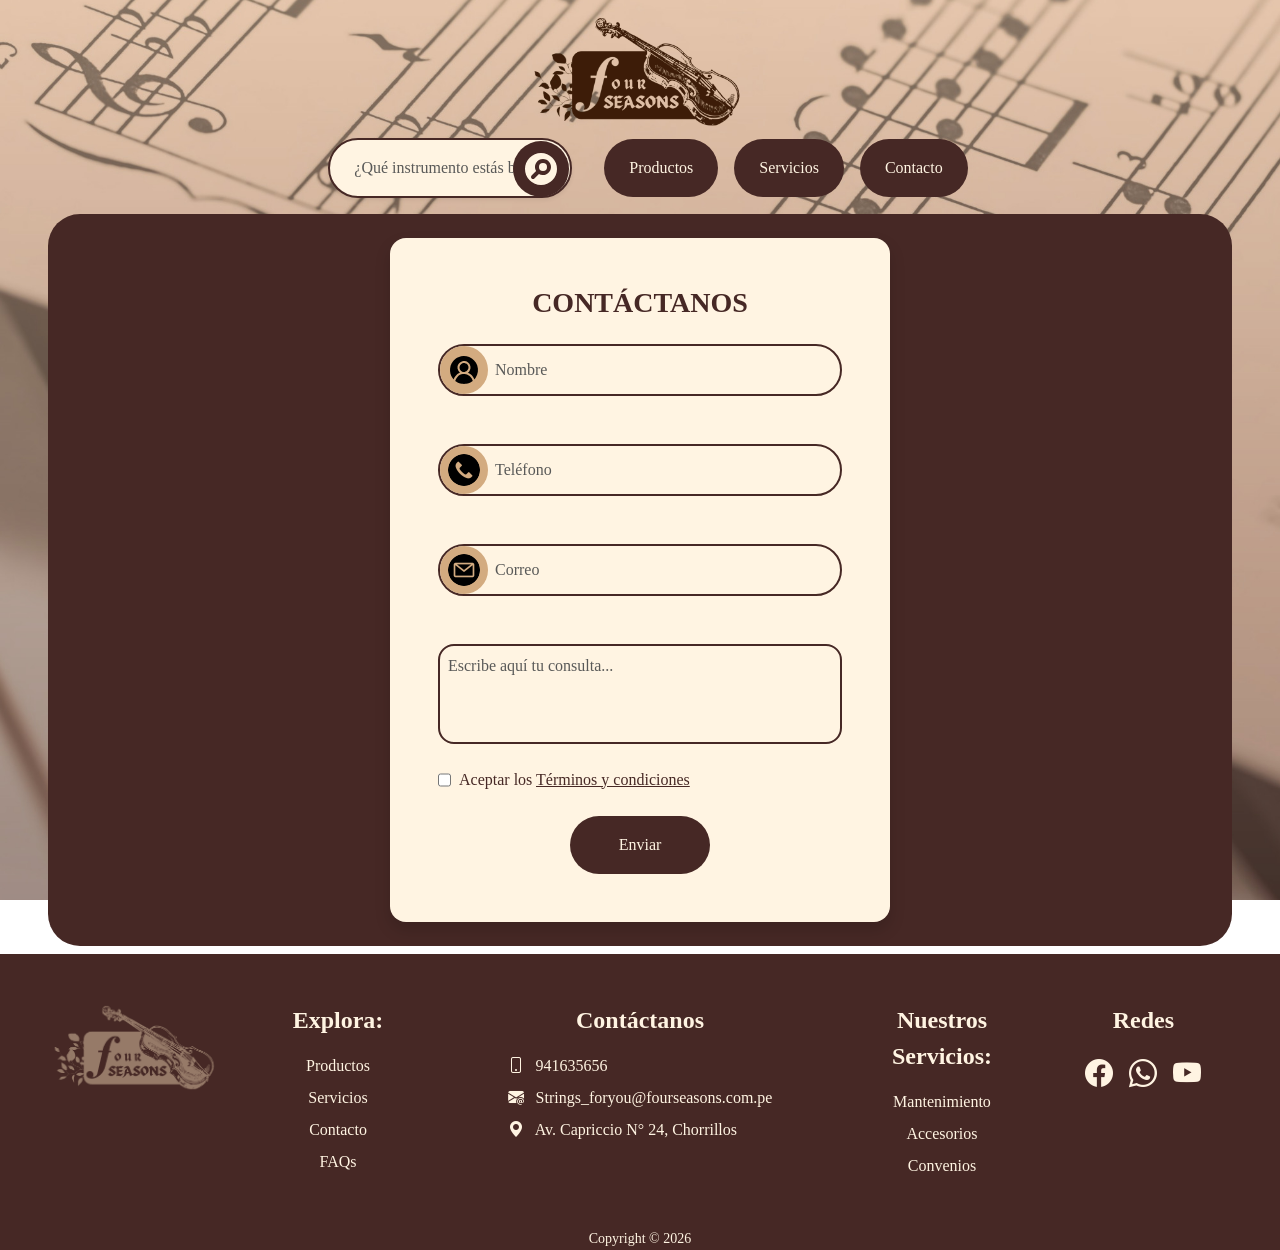
==== commit 2aa7c5f4: "Add files via upload" ====
--- a/contacto.html
+++ b/contacto.html
@@ -24,10 +24,12 @@
         <div class="collapse navbar-collapse" id="navbarcontent">
           <div class="d-flex flex-column flex-lg-row align-items-center justify-content-center w-100">
             <form method="get"
-              class="d-flex align-items-center position-relative shadow-sm rounded-pill my-3 my-lg-0 mx-lg-4 aqa-search min-w-300">
+              class="d-flex align-items-center position-relative shadow-sm rounded-pill my-3 my-lg-0 mx-lg-4 aqa-search">
               <label hidden for="buscador">Buscador</label>
-              <input type="search" class="form-control bg-transparent rounded-pill px-4 py-3 text-center w-100"
-                id="buscador" placeholder="Ingrese aquí su busqueda">
+
+              <input type="search"
+                class="form-control bg-transparent border-0 rounded-pill px-4 py-3 text-center w-100 custom-input"
+                id="buscador" placeholder="¿Qué instrumento estás buscando hoy?">
               <button class="btn position-absolute end-0 top-0" type="submit">
                 <img class="aqa-btn-srch aqa-bgc p-2 end-0 top-0 rounded-5 position-absolute"
                   src="img/search-circle.svg" alt="search">
@@ -35,8 +37,8 @@
             </form>
             <ul class="navbar-nav align-items-center">
               <li class="nav-item mx-2 mb-2 mb-lg-0">
-                <a class="btn aqa-pill rounded-pill px-4 py-3"
-                  href="productos.html">Productos</a></li>
+                <a class="btn aqa-pill rounded-pill px-4 py-3" href="productos.html">Productos</a>
+              </li>
               <li class="nav-item mx-2 mb-2 mb-lg-0">
                 <a class="btn aqa-pill rounded-pill px-4 py-3" href="servicios.html">Servicios</a>
               </li>
@@ -101,7 +103,8 @@
     <div class="row justify-content-center g-4">
       <div class="col-10 col-md-2 mb-3 text-center">
         <a href="index.html">
-          <img class="img-fluid aqa-title-term" src="img/fourseasonsbrowntransparent.png" height="100" alt="Four Seasons">
+          <img class="img-fluid aqa-title-term" src="img/fourseasonsbrowntransparent.png" height="100"
+            alt="Four Seasons">
         </a>
       </div>
       <div class="col-12 col-md-2 mb-3 text-center">
@@ -117,7 +120,8 @@
         <p class="fs-4 fw-bold">Contáctanos</p>
         <div class="d-inline-block text-start">
           <p class="mb-2"><i class="bi bi-phone me-2"></i> 941635656</p>
-          <p class="mb-2"><i class="bi bi-envelope-at-fill me-2"></i> <span class="text-break">Strings_foryou@fourseasons.com.pe</span></p>
+          <p class="mb-2"><i class="bi bi-envelope-at-fill me-2"></i> <span
+              class="text-break">Strings_foryou@fourseasons.com.pe</span></p>
           <p class="mb-2"><i class="bi bi-geo-alt-fill me-2"></i> Av. Capriccio N° 24, Chorrillos</p>
         </div>
       </div>
--- a/css/styles.css
+++ b/css/styles.css
@@ -2,7 +2,10 @@
 .aqa-bgc-body{
   background-image: url('../img/notes_2.jpg');
   background-attachment: fixed;
+  background-size: cover;
+  background-position: center;
   font-family: Cambria, Cochin, Georgia, Times, 'Times New Roman', serif;
+  min-height: 100vh;
 }
 .aqa-bgc{
   background-color: #462825;
@@ -13,12 +16,18 @@
 }
 
 .aqa-search{
-  width: 500px;
   background-color: #FFF4E2;
-  border: 2px solid #462825
+  border: 2px solid #462825;
+  width: 90%;         
+  max-width: 400px;
+  margin-left: auto; 
+  margin-right: auto
 }
 .aqa-btn-srch{
-  width: 56px;
+  width: 56px;       
+  height: auto;     
+  min-width: 95%;
+  display: block
 }
 
 .aqa-pill{
@@ -45,8 +54,11 @@
 }
 
 .aqa-form{
-  background-color:#FFF4E2;
-  width: 500px;
+  background-color: #FFF4E2;
+  width: 90%;
+  max-width: 500px;
+  margin-left: auto;
+  margin-right: auto;
 }
 .aqa-form > h2{
   font-size: 25px
@@ -119,3 +131,6 @@
   color: #ffe1c1;
 }
 
+.aqa-col-1{
+  color: #FFF4E2
+}
